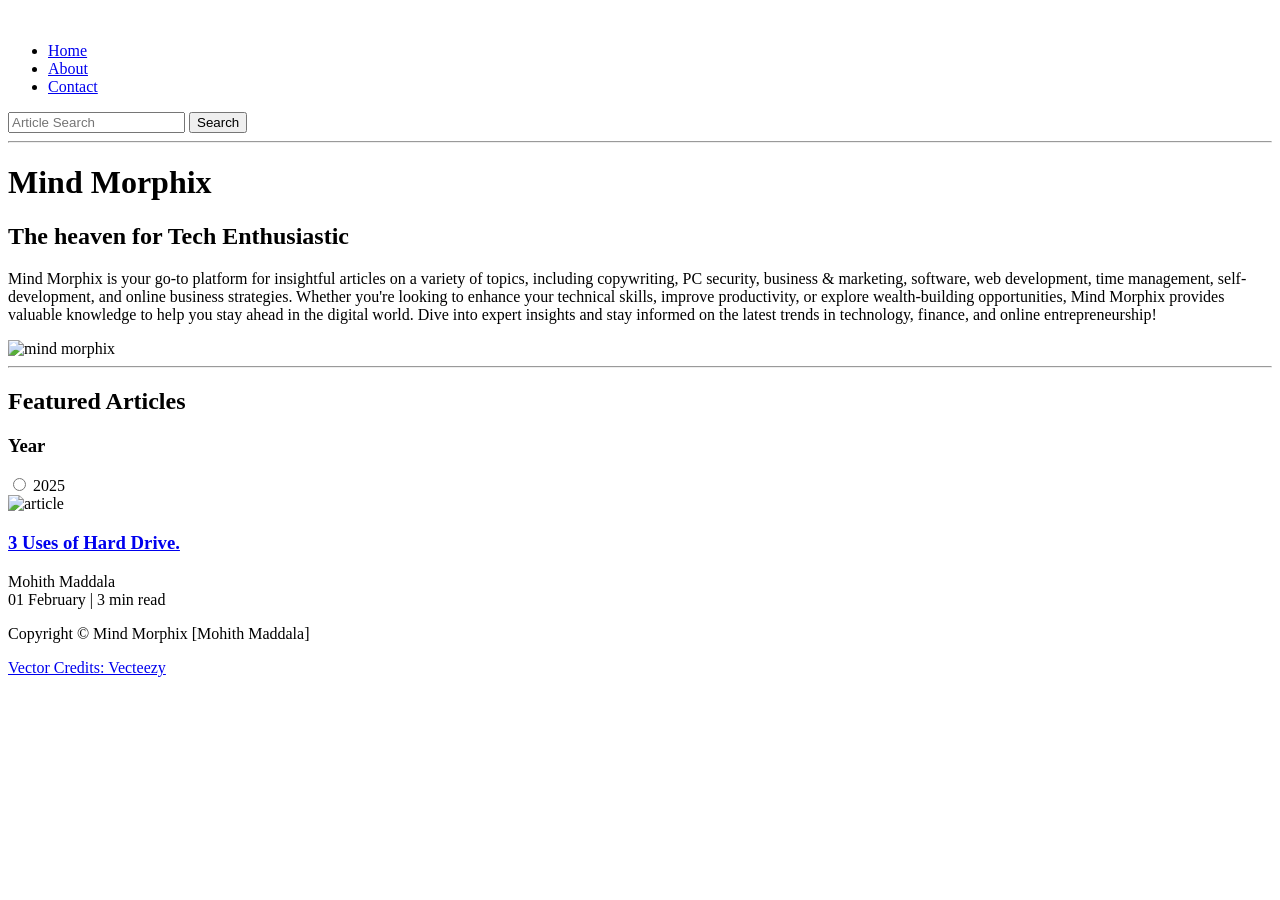
==== index.html @ 3d79d695 "Add files via upload" ====
<!DOCTYPE html>
<html lang="en">

<head>
    <meta charset="UTF-8">
    <meta name="viewport" content="width=device-width, initial-scale=1.0">
    <link rel="stylesheet" href="css/utils.css">
    <link rel="stylesheet" href="css/style.css">
    <link rel="stylesheet" href="css/mobile.css">
    <title>Mind Morphix - The haven for Tech Enthusiastic</title>
</head>

<body>
    <nav class="navigation max-width-1 m-auto">
        <div class="nav-left">
            <a href="/">
                <span><img src="img/logo.png" width="94px" alt=""></span>
            </a>
            <ul>
                <li><a href="index.html">Home</a></li>
                <li><a href="#">About</a></li>
                <li><a href="contact.html">Contact</a></li>
            </ul>
        </div>
        <div class="nav-right">
            <form action="search.html" method="get">
                <input class="form-input" type="text" name="query" placeholder="Article Search">
                <button class="btn">Search</button>
            </form>

        </div>

    </nav>
    <div class="max-width-1 m-auto">
        <hr>
    </div>
    <div class="m-auto content max-width-1 my-2">
        <div class="content-left">
            <h1>Mind Morphix</h1>
            <h2>The heaven for Tech Enthusiastic </h2>
            
            <p>Mind Morphix is your go-to platform for insightful articles on a variety of topics, including copywriting, PC security, business & marketing, software, web development, time management, self-development, and online business strategies. Whether you're looking to enhance your technical skills, improve productivity, or explore wealth-building opportunities, Mind Morphix provides valuable knowledge to help you stay ahead in the digital world. Dive into expert insights and stay informed on the latest trends in technology, finance, and online entrepreneurship!</p>
        </div>
        <div class="content-right">
            <img src="img/logo.svg" alt="mind morphix">
        </div>
    </div>

    <div class="max-width-1 m-auto">
        <hr>
    </div>
    <div class="home-articles max-width-1 m-auto font2">
        <h2>Featured Articles</h2>
        <div class="year-box adjust-year">
            <div>
                <h3>Year </h3>
            </div>
            <div>
                <input type="radio" name="year" id=""> 2025
            </div>
            
        </div>
        <div class="home-article">
            <div class="home-article-img">
                <img src="img/3_uses_of_harddrive.png" alt="article">
            </div>
            <div class="home-article-content font1">
                <a href="3_uses_of_harddrive.html">
                    <h3>3 Uses of Hard Drive.</h3>
                </a>

                <div>Mohith Maddala</div>
                <span>01 February | 3 min read</span>
            </div>
        </div>
        
    <div class="footer">
        <p>Copyright &copy; Mind Morphix [Mohith Maddala] </p>
        <a href="https://www.vecteezy.com/free-vector/typewriter">Vector Credits: Vecteezy</a>
    </div>
</body>

</html>
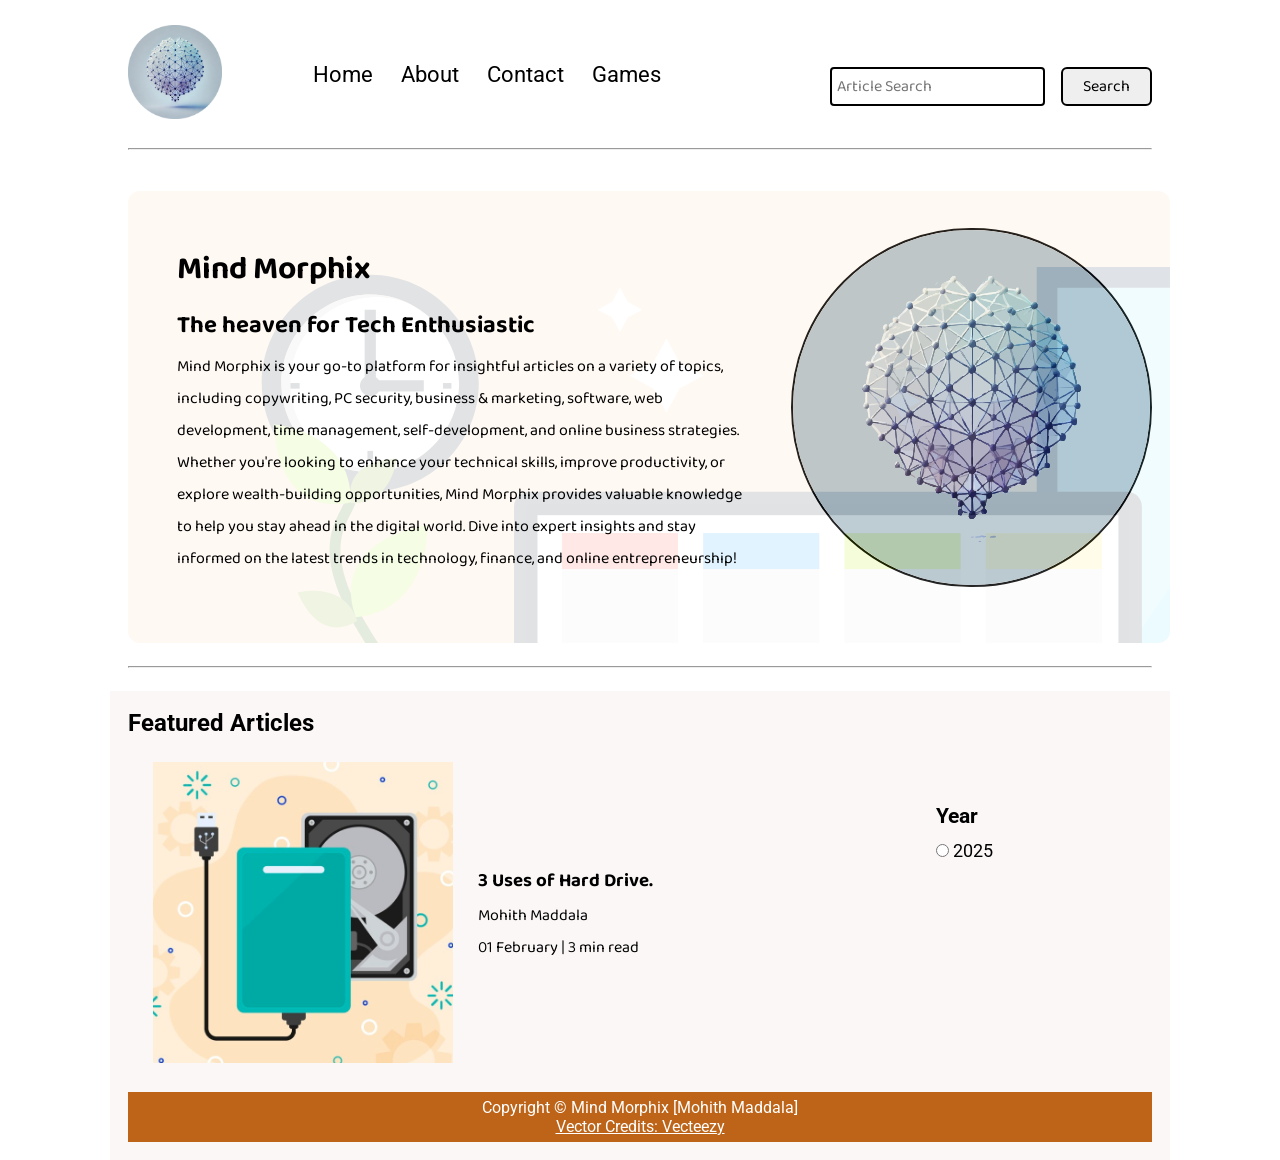
==== commit 7fdcce34: "Update index.html" ====
--- a/index.html
+++ b/index.html
@@ -20,6 +20,7 @@
                 <li><a href="index.html">Home</a></li>
                 <li><a href="#">About</a></li>
                 <li><a href="contact.html">Contact</a></li>
+                <li><a href="https://mind-morphix.vercel.app/">Games</a></li>
             </ul>
         </div>
         <div class="nav-right">
@@ -80,4 +81,4 @@
     </div>
 </body>
 
-</html>+</html>
--- a/css/utils.css
+++ b/css/utils.css
@@ -0,0 +1,76 @@
+@import url("https://fonts.googleapis.com/css2?family=Roboto&display=swap");
+@import url("https://fonts.googleapis.com/css2?family=Baloo+Bhaina+2:wght@500&display=swap");
+:root { 
+  --main-bg-color: #bd6418;
+  --font1: "Baloo Bhaina 2", cursive;
+  --font2: "Roboto", sans-serif;
+}
+
+.center{
+  text-align: center
+}
+
+.font1 {
+  font-family: var(--font1);
+}
+.font2 {
+  font-family: var(--font2);
+}
+
+.max-width-1 {
+  max-width: 80vw;
+}
+
+.max-width-2 {
+  max-width: 60vw;
+}
+
+.m-auto {
+  margin: auto;
+}
+
+.mx-1{
+  margin-left: 23px;
+  margin-right: 23px;
+}
+
+.my-2{
+  margin-top: 32px;
+  margin-bottom: 32px;
+}
+
+.btn {
+  padding: 0px 20px;
+  padding-top: 3px;
+  border: 2px solid black;
+  border-radius: 6px;
+  font-family: var(--font1);
+  font-size: 16px;
+  cursor: pointer;
+  transition: all 0.3s ease-in-out;
+}
+
+.btn:hover {
+  color: white;
+  background: var(--main-bg-color);
+}
+
+.form-input {
+  padding: 0px 5px;
+  padding-top: 3px;
+  font-size: 16px;
+  border: 2px solid black;
+  border-radius: 4px;
+  margin: 0 13px;
+  font-family: var(--font1);
+}
+
+.form-box input, textarea{
+  width: 52vw;
+  padding: 0px 6px;
+  margin: 7px 0;
+  font-size: 18px;
+  font-family: var(--font1);
+  border: 2px solid var(--main-bg-color);
+    border-radius: 5px;
+}
--- a/css/style.css
+++ b/css/style.css
@@ -0,0 +1,139 @@
+* {
+  margin: 0;
+  padding: 0; 
+}
+
+.navigation {
+  margin-top: 25px;
+  font-family: var(--font1);
+  /* height: 74px;  */
+  display: flex;
+  justify-content: space-between;
+  align-items: center;
+}
+
+.nav-left {
+  display: flex;
+}
+
+.nav-left span {
+  font-size: 35px;
+  padding-top: 10px;
+}
+
+.nav-left ul {
+  display: flex;
+  align-items: center;
+  margin: 0 77px;
+  font-size: 22px;
+  padding-bottom: 23px;
+}
+
+.nav-left ul li {
+  list-style: none;
+  margin: 0 14px;
+  font-family: var(--font2);
+  transition: all 0.3s ease-in-out;
+}
+
+.nav-left ul li a {
+  text-decoration: none;
+  color: black;
+}
+
+.nav-left ul li a:hover {
+  color: var(--main-bg-color);
+  font-weight: bolder;
+}
+
+.content {
+  height: 100%;
+  display: flex;
+  margin-top: 32px;
+  padding: 9px;
+  position: relative;
+}
+
+.content::after {
+  content: "";
+  background-image: url("../img/11.svg");
+  position: absolute;
+  width: 100%;
+  height: inherit;
+  opacity: 0.15;
+  border-radius: 12px;
+}
+
+.content-left {
+  font-family: var(--font1);
+  display: flex;
+  flex-direction: column;
+  justify-content: center;
+  padding: 49px;
+  z-index: 1;
+}
+
+.content-right {
+  display: flex;
+  align-items: center;
+  justify-content: center;
+}
+
+.content-right img {
+  height: 355px;
+  border: 2px solid black;
+  border-radius: 200px;
+}
+
+.home-articles {
+  padding: 18px;
+  background-color: rgb(248, 239, 239, 0.5);
+  margin-top: 23px;
+  position: relative;
+}
+
+.year-box {
+  position: absolute;  
+  right: 0px;
+  top: 100px;
+  width: 234px;
+  height: 255px;
+  font-size: 18px;
+}
+
+.year-box div {
+  margin: 12px 0px;
+}
+
+.home-article {
+  display: flex;
+  margin: 25px;
+}
+
+.home-article img {
+  width: 300px;
+}
+
+.home-article-content {
+  align-self: center;
+  padding: 25px;
+}
+
+.home-article-content a {
+  text-decoration: none;
+  color: black;
+}
+/* .home-articles{} */
+.footer {
+  height: 50px;
+  background-color: var(--main-bg-color);
+  display: flex;
+  align-items: center;
+  justify-content: center;
+  color: white;
+  flex-direction: column;
+}
+
+.footer a {
+  color: white;
+}
--- a/css/mobile.css
+++ b/css/mobile.css
@@ -0,0 +1,63 @@
+@media screen and (max-width: 1200px) {
+  .navigation {
+    flex-direction: column;
+    margin-bottom: 23px;
+  }
+
+  .nav-left {
+    flex-direction: column;
+    text-align: center;
+  }
+
+  .content-right {
+    display: none;
+  }
+
+  .home-article {
+    flex-direction: column;
+  }
+
+  .home-article-img {
+    text-align: center;
+  }
+
+  .year-box {
+    top: 25px;
+    left: 60vw;
+    font-size: 11px;
+    display: flex;
+  }
+
+  .year-box div {
+    padding: 0 3px;
+    margin: 0;
+  }
+
+  .home-article img {
+    width: 70vw;
+  }
+  .form-input {
+    width: 50%;
+  }
+  .form-box input,
+  textarea {
+    width: 66vw;
+  }
+  .row {
+    flex-direction: column;
+  }
+  .social {
+    padding: 0;
+  }
+  .post-img {
+    height: auto;
+  }
+  .adjust-year {
+    position: static;
+    height: auto;
+    padding: 12px 0px;
+    display: flex;
+    justify-content: flex-end;
+    width: 100%;
+  }
+}
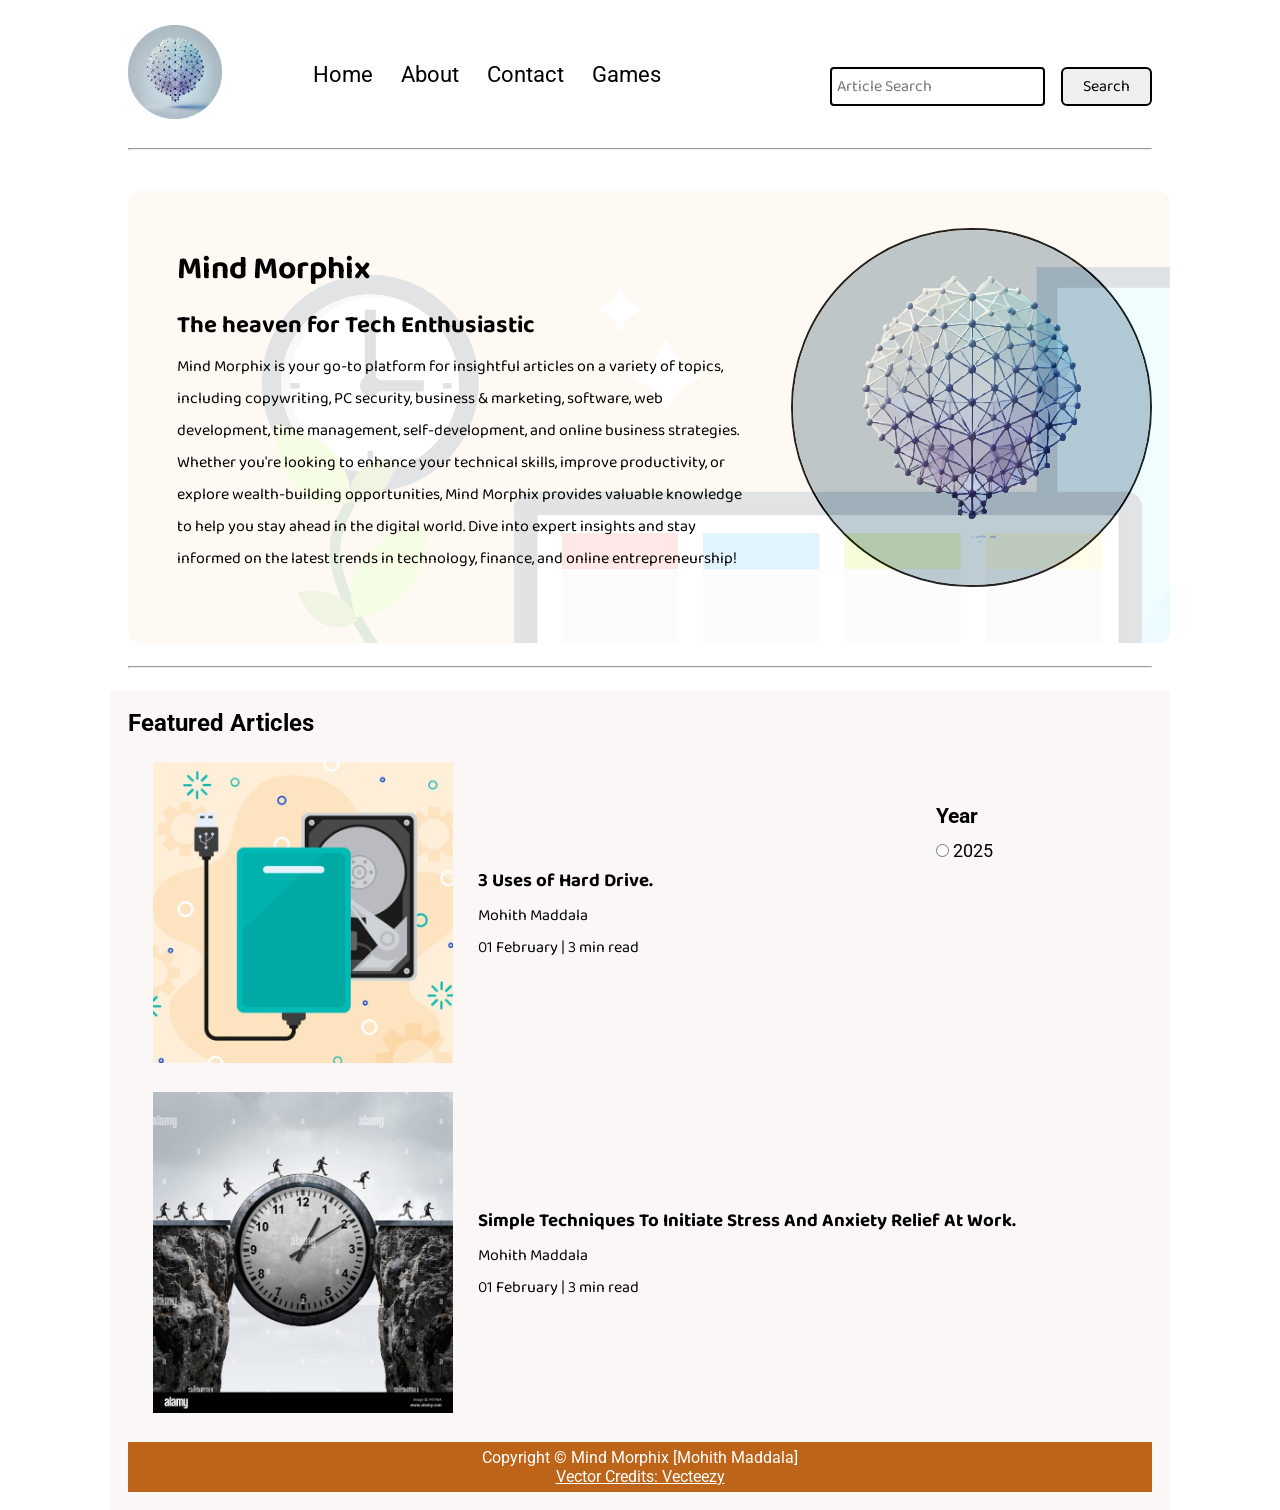
==== commit 1df23cd1: "Update index.html" ====
--- a/index.html
+++ b/index.html
@@ -7,6 +7,8 @@
     <link rel="stylesheet" href="css/utils.css">
     <link rel="stylesheet" href="css/style.css">
     <link rel="stylesheet" href="css/mobile.css">
+    <link rel="icon" type="image/png" href="img/favicon.png">
+
     <title>Mind Morphix - The haven for Tech Enthusiastic</title>
 </head>
 
@@ -74,6 +76,19 @@
                 <span>01 February | 3 min read</span>
             </div>
         </div>
+         <div class="home-article">
+            <div class="home-article-img">
+                <img src="img/time.png" alt="article">
+            </div>
+            <div class="home-article-content font1">
+                <a href="Simple_Techniques_To_Initiate_Stress_And_Anxiety_Relief_At_Work.html">
+                    <h3>Simple Techniques To Initiate Stress And Anxiety Relief At Work.</h3>
+                </a>
+
+                <div>Mohith Maddala</div>
+                <span>01 February | 3 min read</span>
+            </div>
+        </div>
         
     <div class="footer">
         <p>Copyright &copy; Mind Morphix [Mohith Maddala] </p>
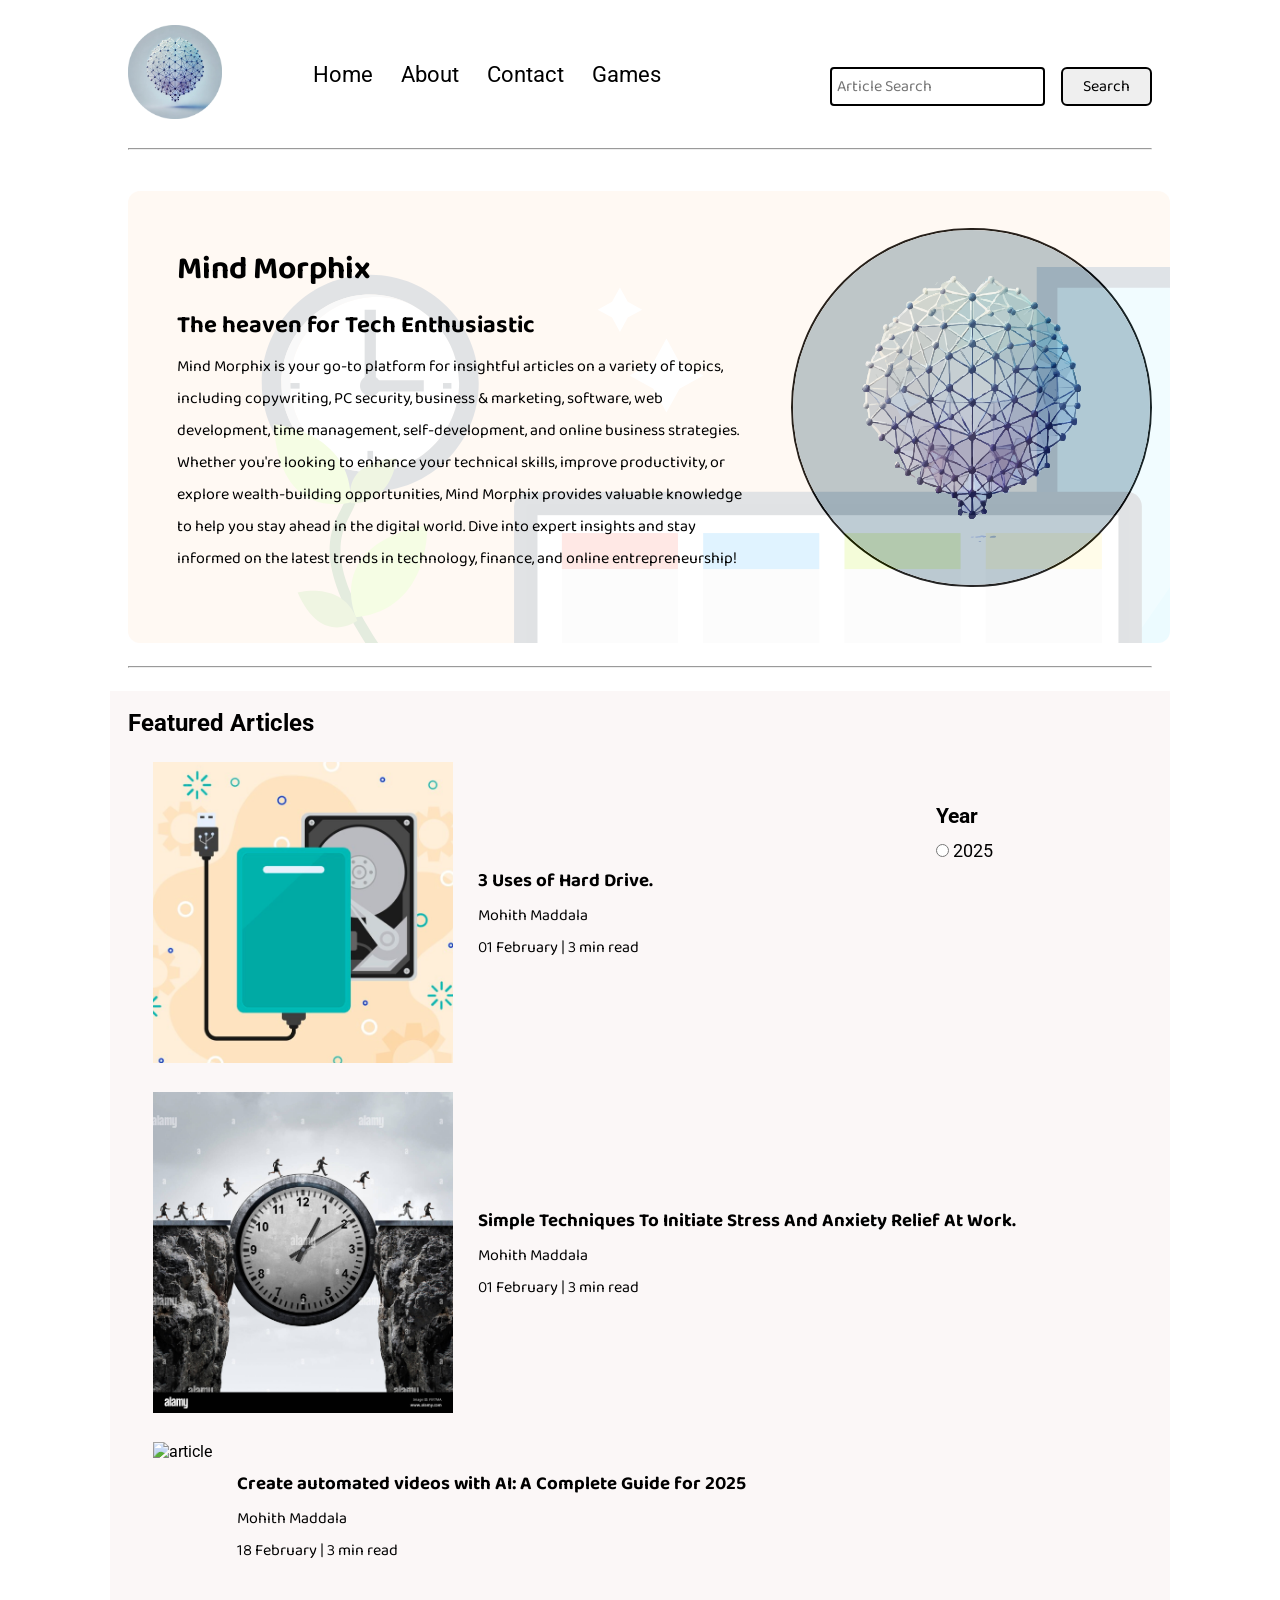
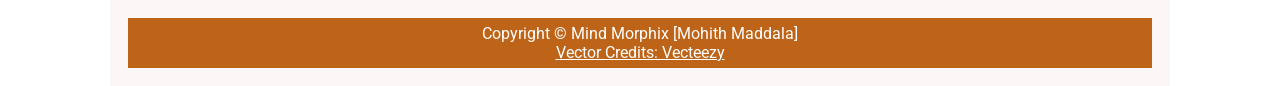
==== commit 2fa872e1: "Update index.html" ====
--- a/index.html
+++ b/index.html
@@ -89,6 +89,19 @@
                 <span>01 February | 3 min read</span>
             </div>
         </div>
+         <div class="home-article">
+            <div class="home-article-img">
+                <img src="https://clipshortcdn.b-cdn.net/public_assets/posts/post1_create_videos_with_ai/clipshort_demo.png" alt="article">
+            </div>
+            <div class="home-article-content font1">
+                <a href="clipshortco.html">
+                    <h3>Create automated videos with AI: A Complete Guide for 2025</h3>
+                </a>
+
+                <div>Mohith Maddala</div>
+                <span>18 February | 3 min read</span>
+            </div>
+        </div>
         
     <div class="footer">
         <p>Copyright &copy; Mind Morphix [Mohith Maddala] </p>
